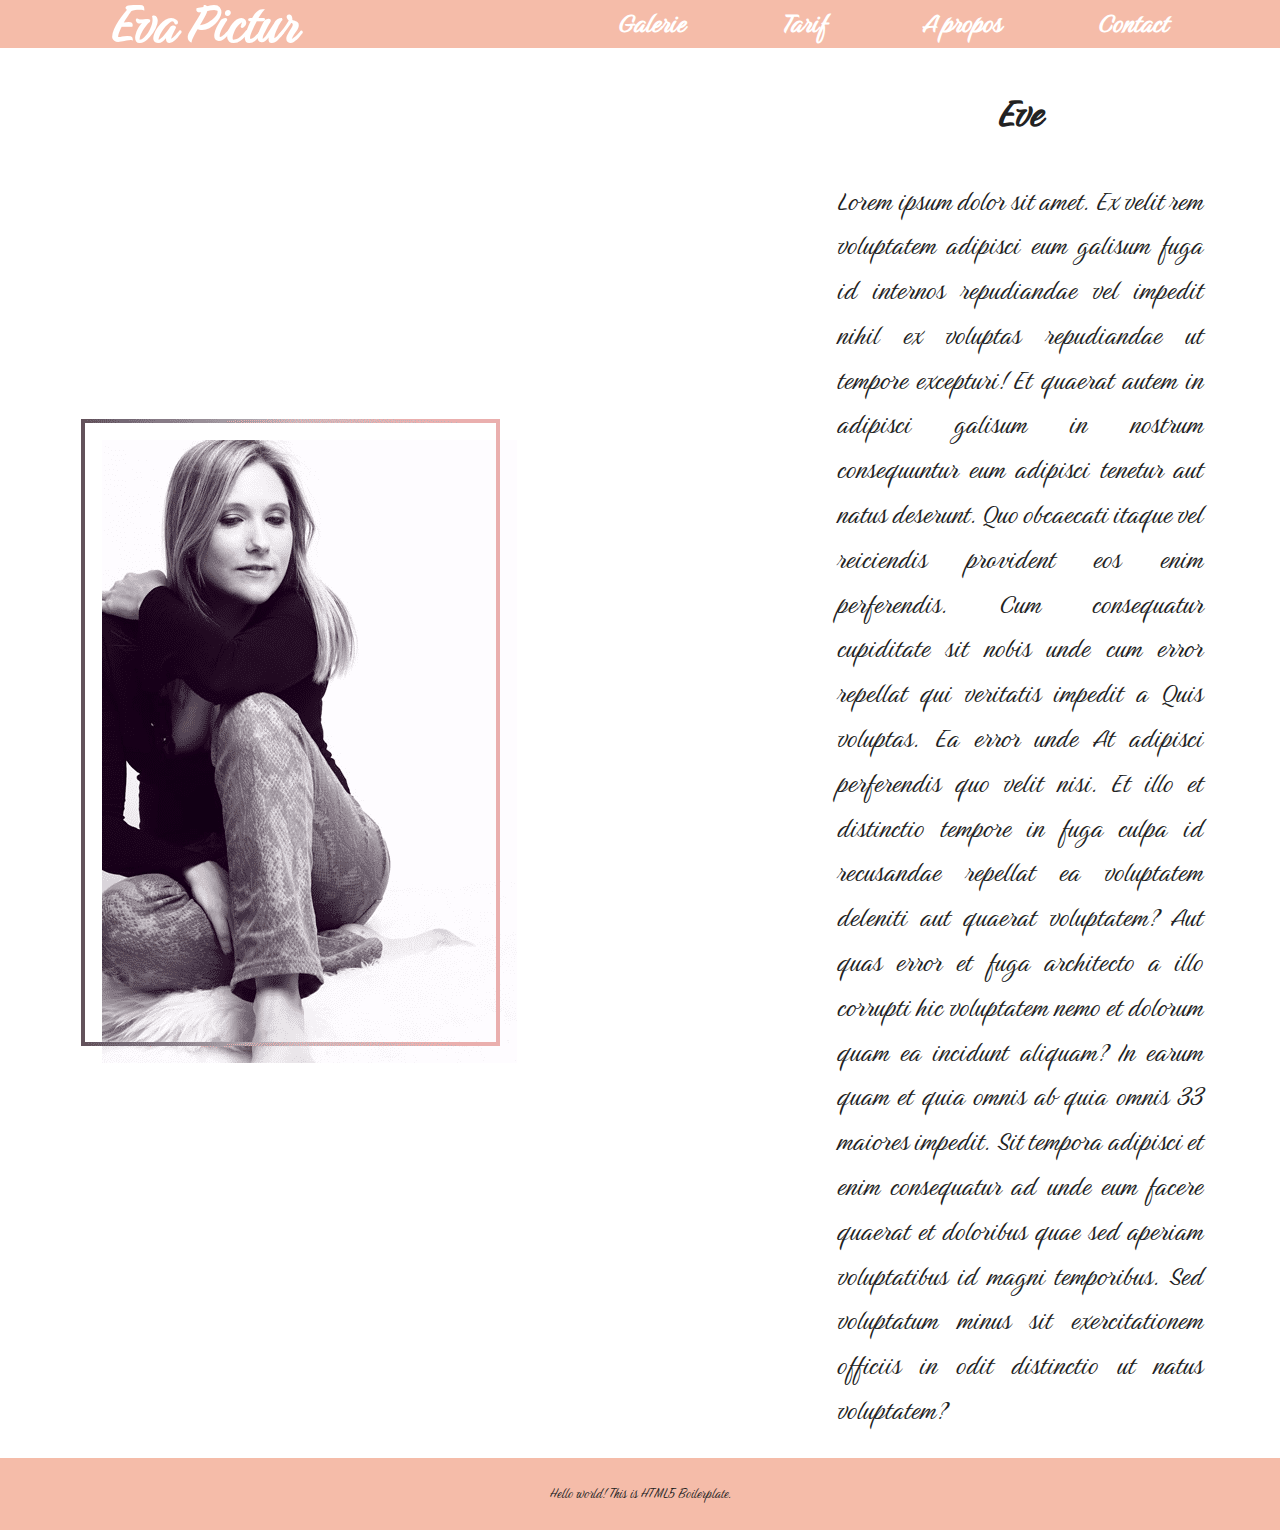
==== a-propos.html @ 452ec741 "maj html et css sur les 5 pages" ====
<!doctype html>
<html class="no-js" lang="">

<head>
  <meta charset="utf-8">
  <title></title>
  <meta name="description" content="">
  <meta name="viewport" content="width=device-width, initial-scale=1">

  <meta property="og:title" content="">
  <meta property="og:type" content="">
  <meta property="og:url" content="">
  <meta property="og:image" content="">

  <link rel="manifest" href="site.webmanifest">
  <link rel="apple-touch-icon" href="icon.png">
  <!-- Place favicon.ico in the root directory -->

  <link rel="stylesheet" href="css/normalize.css">
  <link rel="stylesheet" href="css/main.css">
  <link rel="stylesheet" href="css/style-04.css">

  <meta name="theme-color" content="#fafafa">
  <link rel="preconnect" href="https://fonts.googleapis.com">
  <link rel="preconnect" href="https://fonts.gstatic.com" crossorigin>
  <link href="https://fonts.googleapis.com/css2?family=Birthstone&display=swap" rel="stylesheet">
</head>

<body>
  <header>
    <a class="eva" href="index.html"><h1>Eva Pictur</h1></a>

    <ul class="navbar">
      <li><a href="galerie.html">Galerie</a></li>
      <li><a href="tarif.html">Tarif</a></li>
      <li><a href="a-propos.html">A propos</a></li>
      <li><a href="contact.html">Contact</a></li>
    </ul>

  </header>
  <main>
    <figure>
      <img src="./img/photoprofil.png" alt="photoprofil">
    </figure>
    <article>
      <h1>Eve</h1>
      <p>Lorem ipsum dolor sit amet. Ex velit rem voluptatem adipisci eum galisum fuga id internos repudiandae vel impedit nihil ex voluptas repudiandae ut tempore excepturi! Et quaerat autem in adipisci galisum in nostrum consequuntur eum adipisci tenetur aut natus deserunt. Quo obcaecati itaque vel reiciendis provident eos enim perferendis. Cum consequatur cupiditate sit nobis unde cum error repellat qui veritatis impedit a Quis voluptas.

Ea error unde At adipisci perferendis quo velit nisi. Et illo et distinctio tempore in fuga culpa id recusandae repellat ea voluptatem deleniti aut quaerat voluptatem? Aut quas error et fuga architecto a illo corrupti hic voluptatem nemo et dolorum quam ea incidunt aliquam?

In earum quam et quia omnis ab quia omnis 33 maiores impedit. Sit tempora adipisci et enim consequatur ad unde eum facere quaerat et doloribus quae sed aperiam voluptatibus id magni temporibus. Sed voluptatum minus sit exercitationem officiis in odit distinctio ut natus voluptatem?</p>
    </article>

  </main>
  <footer>
    <p>Hello world! This is HTML5 Boilerplate.</p>
  </footer>

  <!-- Add your site or application content here -->
  
  <script src="js/vendor/modernizr-3.11.2.min.js"></script>
  <script src="js/plugins.js"></script>
  <script src="js/main.js"></script>

  <!-- Google Analytics: change UA-XXXXX-Y to be your site's ID. -->
  <script>
    window.ga = function () { ga.q.push(arguments) }; ga.q = []; ga.l = +new Date;
    ga('create', 'UA-XXXXX-Y', 'auto'); ga('set', 'anonymizeIp', true); ga('set', 'transport', 'beacon'); ga('send', 'pageview')
  </script>
  <script src="https://www.google-analytics.com/analytics.js" async></script>
</body>

</html>
---- css/main.css ----
/*! HTML5 Boilerplate v8.0.0 | MIT License | https://html5boilerplate.com/ */

/* main.css 2.1.0 | MIT License | https://github.com/h5bp/main.css#readme */
/*
 * What follows is the result of much research on cross-browser styling.
 * Credit left inline and big thanks to Nicolas Gallagher, Jonathan Neal,
 * Kroc Camen, and the H5BP dev community and team.
 */

/* ==========================================================================
   Base styles: opinionated defaults
   ========================================================================== */

html {
  color: #222;
  font-size: 1em;
  line-height: 1.4;
}

/*
 * Remove text-shadow in selection highlight:
 * https://twitter.com/miketaylr/status/12228805301
 *
 * Vendor-prefixed and regular ::selection selectors cannot be combined:
 * https://stackoverflow.com/a/16982510/7133471
 *
 * Customize the background color to match your design.
 */

::-moz-selection {
  background: #b3d4fc;
  text-shadow: none;
}

::selection {
  background: #b3d4fc;
  text-shadow: none;
}

/*
 * A better looking default horizontal rule
 */

hr {
  display: block;
  height: 1px;
  border: 0;
  border-top: 1px solid #ccc;
  margin: 1em 0;
  padding: 0;
}

/*
 * Remove the gap between audio, canvas, iframes,
 * images, videos and the bottom of their containers:
 * https://github.com/h5bp/html5-boilerplate/issues/440
 */

audio,
canvas,
iframe,
img,
svg,
video {
  vertical-align: middle;
}

/*
 * Remove default fieldset styles.
 */

fieldset {
  border: 0;
  margin: 0;
  padding: 0;
}

/*
 * Allow only vertical resizing of textareas.
 */

textarea {
  resize: vertical;
}

/* ==========================================================================
   Author's custom styles
   ========================================================================== */

/* ==========================================================================
   Helper classes
   ========================================================================== */

/*
 * Hide visually and from screen readers
 */

.hidden,
[hidden] {
  display: none !important;
}

/*
 * Hide only visually, but have it available for screen readers:
 * https://snook.ca/archives/html_and_css/hiding-content-for-accessibility
 *
 * 1. For long content, line feeds are not interpreted as spaces and small width
 *    causes content to wrap 1 word per line:
 *    https://medium.com/@jessebeach/beware-smushed-off-screen-accessible-text-5952a4c2cbfe
 */

.sr-only {
  border: 0;
  clip: rect(0, 0, 0, 0);
  height: 1px;
  margin: -1px;
  overflow: hidden;
  padding: 0;
  position: absolute;
  white-space: nowrap;
  width: 1px;
  /* 1 */
}

/*
 * Extends the .sr-only class to allow the element
 * to be focusable when navigated to via the keyboard:
 * https://www.drupal.org/node/897638
 */

.sr-only.focusable:active,
.sr-only.focusable:focus {
  clip: auto;
  height: auto;
  margin: 0;
  overflow: visible;
  position: static;
  white-space: inherit;
  width: auto;
}

/*
 * Hide visually and from screen readers, but maintain layout
 */

.invisible {
  visibility: hidden;
}

/*
 * Clearfix: contain floats
 *
 * For modern browsers
 * 1. The space content is one way to avoid an Opera bug when the
 *    `contenteditable` attribute is included anywhere else in the document.
 *    Otherwise it causes space to appear at the top and bottom of elements
 *    that receive the `clearfix` class.
 * 2. The use of `table` rather than `block` is only necessary if using
 *    `:before` to contain the top-margins of child elements.
 */

.clearfix::before,
.clearfix::after {
  content: " ";
  display: table;
}

.clearfix::after {
  clear: both;
}

/* ==========================================================================
   EXAMPLE Media Queries for Responsive Design.
   These examples override the primary ('mobile first') styles.
   Modify as content requires.
   ========================================================================== */

@media only screen and (min-width: 35em) {
  /* Style adjustments for viewports that meet the condition */
}

@media print,
  (-webkit-min-device-pixel-ratio: 1.25),
  (min-resolution: 1.25dppx),
  (min-resolution: 120dpi) {
  /* Style adjustments for high resolution devices */
}

/* ==========================================================================
   Print styles.
   Inlined to avoid the additional HTTP request:
   https://www.phpied.com/delay-loading-your-print-css/
   ========================================================================== */

@media print {
  *,
  *::before,
  *::after {
    background: #fff !important;
    color: #000 !important;
    /* Black prints faster */
    box-shadow: none !important;
    text-shadow: none !important;
  }

  a,
  a:visited {
    text-decoration: underline;
  }

  a[href]::after {
    content: " (" attr(href) ")";
  }

  abbr[title]::after {
    content: " (" attr(title) ")";
  }

  /*
   * Don't show links that are fragment identifiers,
   * or use the `javascript:` pseudo protocol
   */
  a[href^="#"]::after,
  a[href^="javascript:"]::after {
    content: "";
  }

  pre {
    white-space: pre-wrap !important;
  }

  pre,
  blockquote {
    border: 1px solid #999;
    page-break-inside: avoid;
  }

  /*
   * Printing Tables:
   * https://web.archive.org/web/20180815150934/http://css-discuss.incutio.com/wiki/Printing_Tables
   */
  thead {
    display: table-header-group;
  }

  tr,
  img {
    page-break-inside: avoid;
  }

  p,
  h2,
  h3 {
    orphans: 3;
    widows: 3;
  }

  h2,
  h3 {
    page-break-after: avoid;
  }
}
---- css/style-04.css ----
* {
    margin: 0;
    padding: 0%;
    box-sizing: border-box;
    font-family: 'Birthstone', 'cursive';
    scroll-behavior: smooth;
    
}
/****HEADER*****/
header {
    background: #F5BCA9;
    /*position: fixed;*/
    top: 0%;
    left: 0%;
    width: 100%;
    height: 3em;
    display: flex;
    justify-content: space-around;
    align-items: center;
   

}
.eva { 
    color: #fff;
    font-size: 2em;
    text-decoration: none;
}
.navbar {
    display: flex;

}
.navbar li {
    list-style: none;
    
}
.navbar li a {
    font-size: 2em;
    color: #fff;
    text-decoration: none;
    margin-left: 3em;
    font-weight: 700;
}
/****MAIN****/
main {
    width: 100%;
    display: flex;    
   justify-content: space-evenly;
    align-content: center;
    align-items: center;
    margin-bottom:1.5em;
    margin-left: 5em
}
main article  {
    text-align: center;
    width: 50%;  
    margin-left: 20em
}
main article h1 {
    width: 70%;
    font-size: 3em;
}
main article p {
    width: 70%;
    font-size: 2em;
    text-align: justify;
}
/****FOOTER*****/
footer {
    width: 100%;
    background-color: #F5BCA9;
    min-height: 8vh;
    
    align-items: center;
    justify-content: space-evenly;
    display: flex;
}
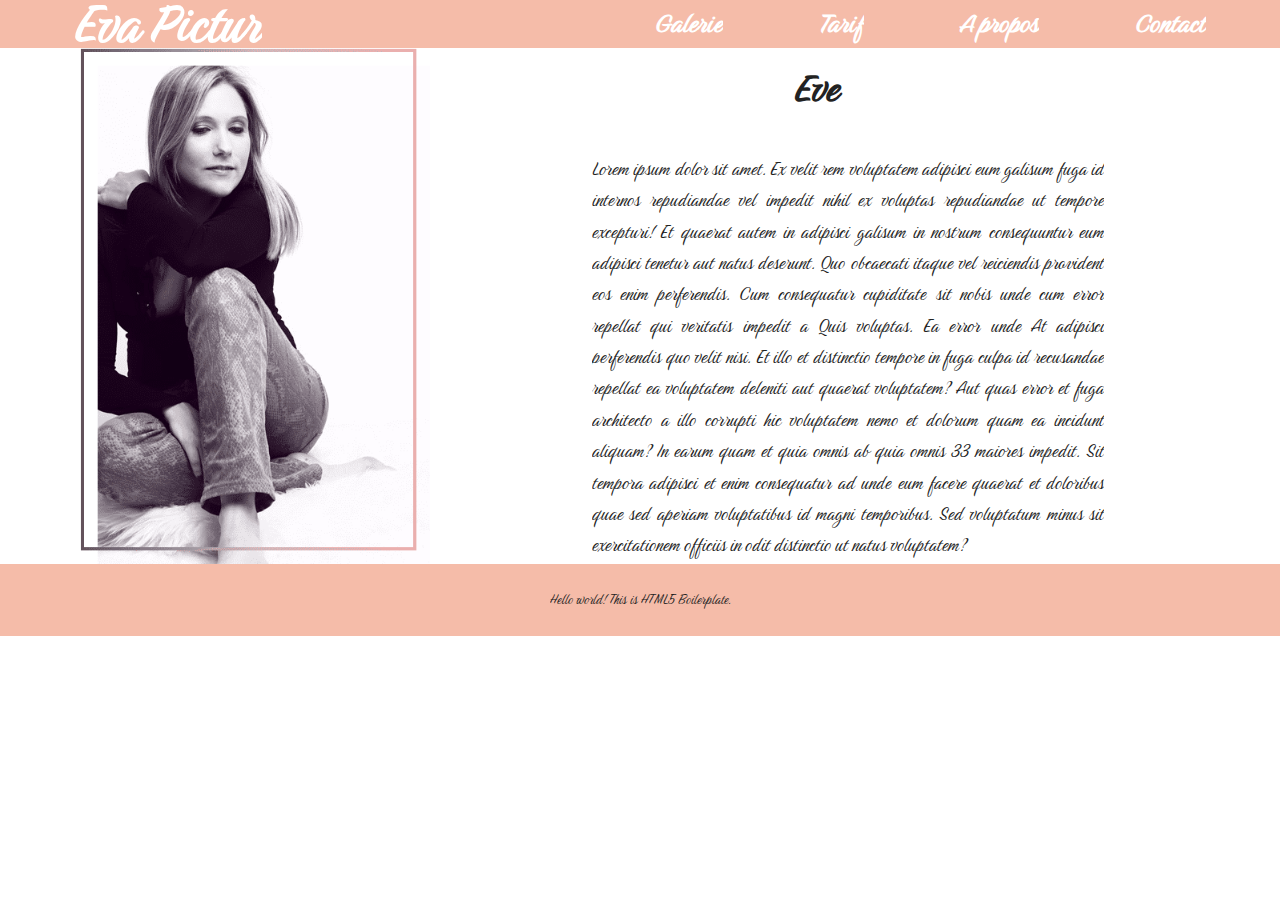
==== commit 151e232b: "maj responsives page a propos ecran max 580px et 991px" ====
--- a/a-propos.html
+++ b/a-propos.html
@@ -29,12 +29,12 @@
 <body>
   <header>
     <a class="eva" href="index.html"><h1>Eva Pictur</h1></a>
-
+    <article class="menuToggle" onclick="toggleMenu();"></article>
     <ul class="navbar">
-      <li><a href="galerie.html">Galerie</a></li>
-      <li><a href="tarif.html">Tarif</a></li>
-      <li><a href="a-propos.html">A propos</a></li>
-      <li><a href="contact.html">Contact</a></li>
+      <li><a href="galerie.html" onclick="toggleMenu();">Galerie</a></li>
+      <li><a href="tarif.html" onclick="toggleMenu();">Tarif</a></li>
+      <li><a href="a-propos.html" onclick="toggleMenu();">A propos</a></li>
+      <li><a href="contact.html"onclick="toggleMenu();">Contact</a></li>
     </ul>
 
   </header>
@@ -62,12 +62,19 @@
   <script src="js/plugins.js"></script>
   <script src="js/main.js"></script>
 
-  <!-- Google Analytics: change UA-XXXXX-Y to be your site's ID. -->
-  <script>
-    window.ga = function () { ga.q.push(arguments) }; ga.q = []; ga.l = +new Date;
-    ga('create', 'UA-XXXXX-Y', 'auto'); ga('set', 'anonymizeIp', true); ga('set', 'transport', 'beacon'); ga('send', 'pageview')
+  <script type="text/javascript">
+    window.addEventListener('scroll', function(){
+        const header =document.querySelector('header');
+        header.classList.toggle("sticky", window.scrollY > 0 );
+    });
+    
+    function toggleMenu(){
+    const tmenuToggle = document.querySelector('.menuToggle');
+    const navbar = document.querySelector('.navbar');
+    navbar.classList.toggle('active');
+    menuToggle.classList.toggle('active');
+  }
   </script>
-  <script src="https://www.google-analytics.com/analytics.js" async></script>
 </body>
 
 </html>
--- a/css/style-04.css
+++ b/css/style-04.css
@@ -1,10 +1,13 @@
-* {
-    margin: 0;
-    padding: 0%;
-    box-sizing: border-box;
-    font-family: 'Birthstone', 'cursive';
-    scroll-behavior: smooth;
-    
+@media(max-width:1920px){
+    * {
+        margin: 0;
+        padding: 0%;
+        box-sizing: border-box;
+        font-family: 'Birthstone', 'cursive';
+        scroll-behavior: smooth; 
+        overflow: hidden;
+         
+    }
 }
 /****HEADER*****/
 header {
@@ -17,8 +20,8 @@
     display: flex;
     justify-content: space-around;
     align-items: center;
-   
-
+    
+    
 }
 .eva { 
     color: #fff;
@@ -27,7 +30,7 @@
 }
 .navbar {
     display: flex;
-
+    
 }
 .navbar li {
     list-style: none;
@@ -44,9 +47,9 @@
 main {
     width: 100%;
     display: flex;    
-   justify-content: space-evenly;
+    justify-content: space-evenly;
     align-content: center;
-    align-items: center;
+   
     margin-bottom:1.5em;
     margin-left: 5em
 }
@@ -74,3 +77,154 @@
     justify-content: space-evenly;
     display: flex;
 }
+
+@media(max-width:1366px){
+    main {
+        width: 100%;    
+        justify-content: space-between;
+        align-content: center;
+        margin-bottom: 0;
+        
+        
+    }
+    main article  {
+        width: 50%;  
+        margin : -2% 10% 1% 0%
+    }
+    main article h1 {
+        width: 70%;
+        font-size: 3em;
+    }
+    main article p {
+        width: 80%;
+        font-size: 145%;
+        text-align: justify;
+    }
+    main img{
+        width: 80%;
+    }
+    
+}
+@media(max-width:1360px){
+    
+    main {
+        width: 100%;    
+        justify-content: space-between;
+        align-content: center;
+        margin-bottom: 0;
+        
+        
+    }
+    main article  {
+        width: 50%;  
+        margin : -2% 10% 0% 0%
+    }
+    main article h1 {
+        width: 70%;
+        font-size: 3em;
+    }
+    main article p {
+        width: 80%;
+        font-size: 140%;
+        text-align: justify;
+    }
+    main img{
+        width: 80%;
+    }
+}
+@media(max-width:991px){
+    
+    header {
+        overflow: visible;
+    }
+    header, 
+    header.sticky{
+        padding: 10px 20px;
+    }
+    
+    header .navbar li{
+        margin-left: 0px;
+    }
+    
+    header .navbar li a {
+        text-decoration: none;
+        color: #fff;
+        font-size: 1.6em;
+        font-weight: 300;
+    }
+    
+    .navbar{
+        display: none;
+    }
+    /*section{
+        padding: 20px;
+    }*/
+    
+    header .navbar.active{
+        width: 100%;
+        height: calc(100% -68px);
+        position: fixed;
+        top: 3em;
+        left:0;
+        display: flex;
+        justify-content: center;
+        flex-direction: column;
+        background:#F5BCA9;
+        align-items: center;
+        z-index: 1;
+    }
+    
+    .menuToggle{
+        position: relative;
+        width: 40px;
+        height: 40px;
+        background-image: url(menu.png);
+        background-repeat: no-repeat;
+        background-position: center;
+        cursor: pointer;
+        background-size: 30px;
+        
+    }
+    
+    .menuToggle.active
+    {
+        background-image: url(./img/close.png);
+        background-size: 25px;
+        background-repeat: no-repeat;
+        background-origin: center;
+    }
+    
+    header.sticky .menuToggle{
+        filter: invert(1);
+        
+    }
+    main {
+        margin: auto;
+        flex-wrap: wrap; 
+        align-items: center;
+        justify-content: space-between;   
+         
+        
+        
+    }
+    main article  {
+        width: 50%;  
+        margin : -2% 10% 1% 0%
+    }
+    main article h1 {
+        width: 70%;
+        font-size: 3em;
+    }
+    main article p {
+        width: 80%;
+        font-size: 145%;
+        text-align: justify;
+    }
+    main img{
+        margin: auto;
+        
+        width: 100%;
+    }
+}
+@media(max-width:580px){
+}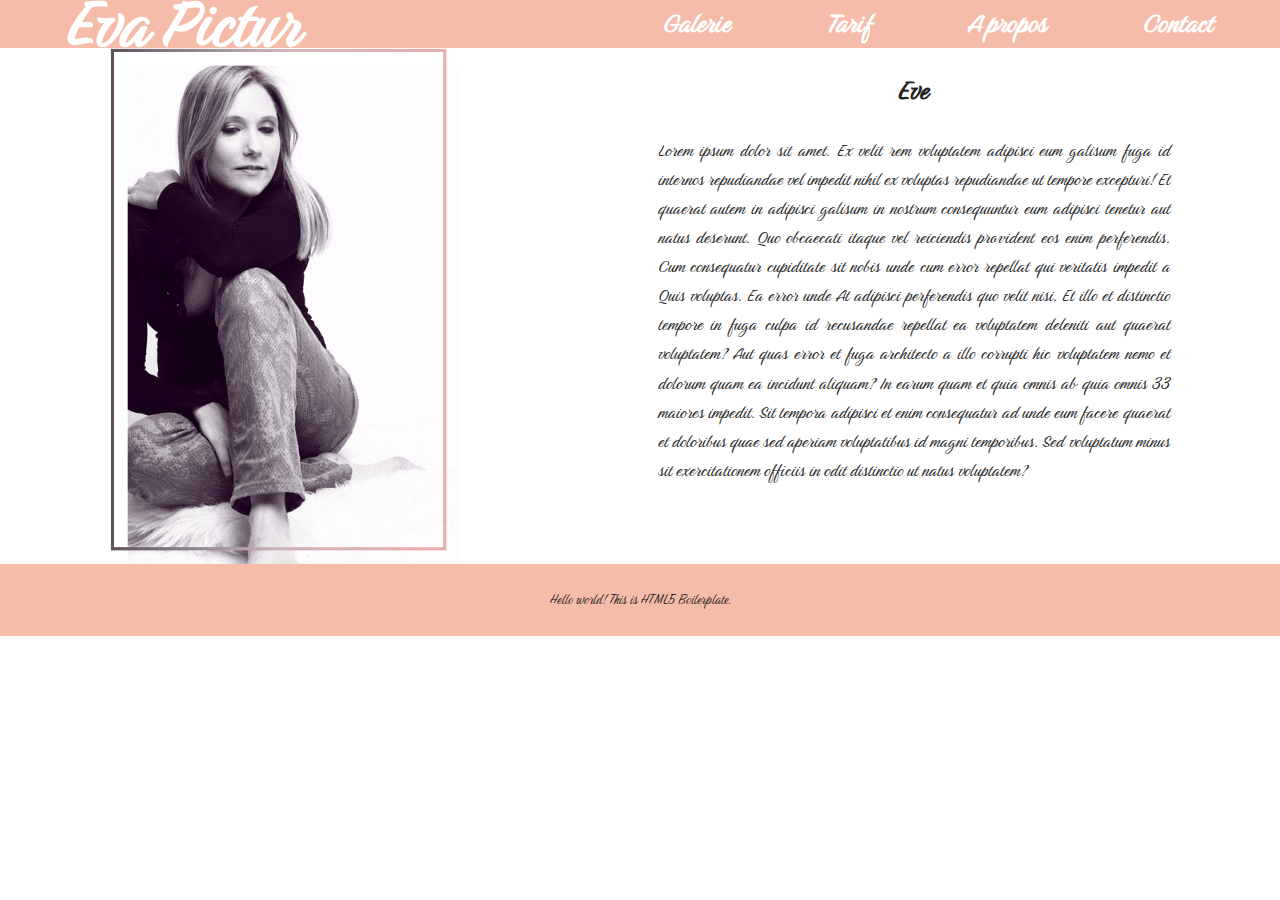
==== commit 7c898312: "maj sous-menu menu galerie" ====
--- a/a-propos.html
+++ b/a-propos.html
@@ -28,15 +28,20 @@
 
 <body>
   <header>
-    <a class="eva" href="index.html"><h1>Eva Pictur</h1></a>
+    <h1 class="eva"><a href="index.html">Eva Pictur</a></h1>
     <article class="menuToggle" onclick="toggleMenu();"></article>
     <ul class="navbar">
-      <li><a href="galerie.html" onclick="toggleMenu();">Galerie</a></li>
-      <li><a href="tarif.html" onclick="toggleMenu();">Tarif</a></li>
-      <li><a href="a-propos.html" onclick="toggleMenu();">A propos</a></li>
-      <li><a href="contact.html"onclick="toggleMenu();">Contact</a></li>
+      <li class="title">
+        <a href="#" onclick="toggleMenu();">Galerie<i class="fa fa-angle-down"></i></a>
+        <ul class="sous-menu">
+          <li><a href="galerie.html" onclick="toggleMenu();">Nouveaux nés</a></li>
+          <li><a href="#" onclick="toggleMenu();">Grossese</a></li>
+        </ul>
+      </li>
+      <li class="title"><a href="tarif.html" onclick="toggleMenu();">Tarif</a></li>
+      <li class="title"><a href="a-propos.html" onclick="toggleMenu();">A propos</a></li>
+      <li class="title"><a href="contact.html"onclick="toggleMenu();">Contact</a></li>
     </ul>
-
   </header>
   <main>
     <figure>
--- a/css/style-04.css
+++ b/css/style-04.css
@@ -5,10 +5,10 @@
         box-sizing: border-box;
         font-family: 'Birthstone', 'cursive';
         scroll-behavior: smooth; 
+    }
+    html {
         overflow: hidden;
-         
-    }
-}
+    }
 /****HEADER*****/
 header {
     background: #F5BCA9;
@@ -23,28 +23,80 @@
     
     
 }
-.eva { 
+.eva a {
     color: #fff;
-    font-size: 2em;
+    font-size: 250%;
     text-decoration: none;
+
 }
 .navbar {
     display: flex;
-    
-}
-.navbar li {
+    position: relative;
+    
+}
+.navbar .title{
+    display: inline-block;
+    position: relative;
     list-style: none;
-    
-}
-.navbar li a {
+    transition: 0.5s;
+    
+}
+.navbar .title a {
     font-size: 2em;
     color: #fff;
     text-decoration: none;
     margin-left: 3em;
     font-weight: 700;
 }
+.navbar .title a:hover {
+    transition: 0.05s;
+    color: #000;
+}
+.navbar .sous-menu {
+    display: block;
+    position: absolute;
+    visibility: hidden;
+    height: 0;
+    top:100%;
+    left : 0;
+    transform: scaleY(0);
+    transform-origin: 50% 0;
+    transition: transform 1s ease;
+    background-color: #F5BCA9;
+    box-shadow: 0 2px 3px rgba(34, 36, 38, .15);
+    border-radius: 0 0 5px 5px;
+    z-index: 1;
+
+    
+}
+.navbar .title:hover .sous-menu {
+      
+    visibility: visible;
+    height: auto;
+    transform: scaleY(1);
+  
+  }
+  .navbar .sous-menu li{
+    text-align: justify;
+    display: inline-block;
+    color: #000;
+    /*width: 150px;*/
+    margin-left: -4em;
+    padding: 5%;
+    transition: 0.2s;
+  } 
+  .navbar .sous-menu li a {
+    text-transform: none;
+    color: #fff;
+    font-weight: normal;
+    font-size: 24px;
+  }
+  .navbar .sous-menu li a:hover {
+      color: #000;
+  }
+}
 /****MAIN****/
-main {
+/*main {
     width: 100%;
     display: flex;    
     justify-content: space-evenly;
@@ -80,59 +132,73 @@
 
 @media(max-width:1366px){
     main {
-        width: 100%;    
-        justify-content: space-between;
-        align-content: center;
-        margin-bottom: 0;
-        
-        
+        display: flex;
+        justify-content: space-evenly;
     }
     main article  {
-        width: 50%;  
-        margin : -2% 10% 1% 0%
+        max-width: 40%;
+
     }
     main article h1 {
-        width: 70%;
-        font-size: 3em;
+        text-align: center;
+  
     }
     main article p {
-        width: 80%;
-        font-size: 145%;
         text-align: justify;
+        font-size: 140%;
+    }
+    main img{
+        width: 82%;
+     
+    }
+    
+}
+@media(max-width:1360px){
+    
+    main {
+        display: flex;
+        justify-content: space-evenly;
+    }
+    main article  {
+        max-width: 40%;
+
+    }
+    main article h1 {
+        text-align: center;
+  
+    }
+    main article p {
+        text-align: justify;
+        font-size: 130%;
     }
     main img{
         width: 80%;
-    }
-    
-}
-@media(max-width:1360px){
-    
+     
+    }
+}
+@media(max-width:991px){
     main {
-        width: 100%;    
-        justify-content: space-between;
-        align-content: center;
-        margin-bottom: 0;
-        
-        
+        display: flex;
+        flex-wrap: wrap;
+        justify-content: space-evenly;
     }
     main article  {
-        width: 50%;  
-        margin : -2% 10% 0% 0%
+        max-width: 90%;
+
     }
     main article h1 {
-        width: 70%;
-        font-size: 3em;
+        text-align: center;
+  
     }
     main article p {
-        width: 80%;
-        font-size: 140%;
         text-align: justify;
+        font-size: 100%;
     }
     main img{
-        width: 80%;
-    }
-}
-@media(max-width:991px){
+        width: 100%;
+        margin: auto;
+     
+    }
     
     header {
         overflow: visible;
@@ -198,33 +264,6 @@
         filter: invert(1);
         
     }
-    main {
-        margin: auto;
-        flex-wrap: wrap; 
-        align-items: center;
-        justify-content: space-between;   
-         
         
-        
-    }
-    main article  {
-        width: 50%;  
-        margin : -2% 10% 1% 0%
-    }
-    main article h1 {
-        width: 70%;
-        font-size: 3em;
-    }
-    main article p {
-        width: 80%;
-        font-size: 145%;
-        text-align: justify;
-    }
-    main img{
-        margin: auto;
-        
-        width: 100%;
-    }
-}
-@media(max-width:580px){
+
 }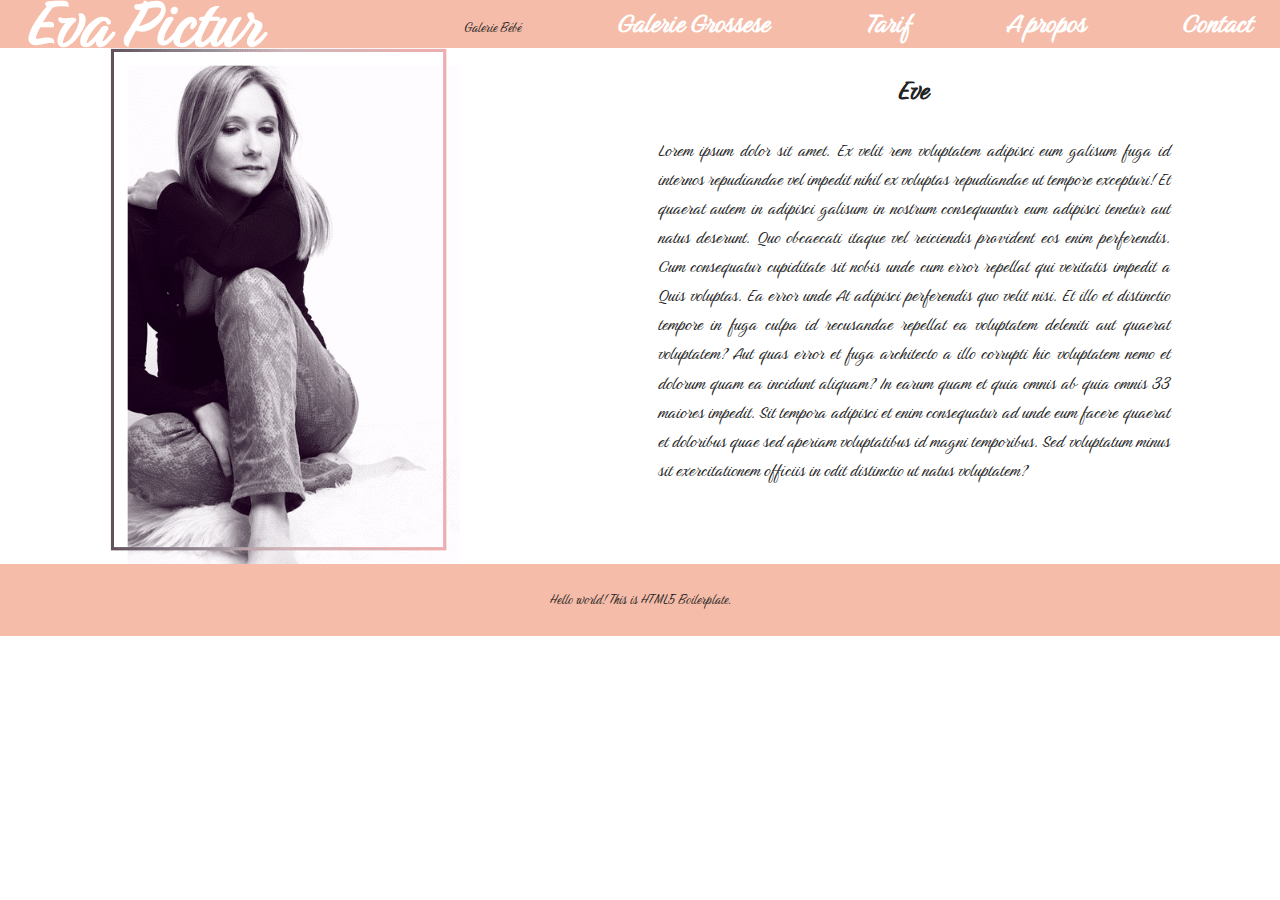
==== commit d1761b37: "maj page grossese" ====
--- a/a-propos.html
+++ b/a-propos.html
@@ -18,7 +18,7 @@
 
   <link rel="stylesheet" href="css/normalize.css">
   <link rel="stylesheet" href="css/main.css">
-  <link rel="stylesheet" href="css/style-04.css">
+  <link rel="stylesheet" href="css/a-propos.css">
 
   <meta name="theme-color" content="#fafafa">
   <link rel="preconnect" href="https://fonts.googleapis.com">
@@ -31,13 +31,8 @@
     <h1 class="eva"><a href="index.html">Eva Pictur</a></h1>
     <article class="menuToggle" onclick="toggleMenu();"></article>
     <ul class="navbar">
-      <li class="title">
-        <a href="#" onclick="toggleMenu();">Galerie<i class="fa fa-angle-down"></i></a>
-        <ul class="sous-menu">
-          <li><a href="galerie.html" onclick="toggleMenu();">Nouveaux nés</a></li>
-          <li><a href="#" onclick="toggleMenu();">Grossese</a></li>
-        </ul>
-      </li>
+      <li class="title"><a href="galerie.html" onclick="toggleMenu();"></a>Galerie Bébé</li>
+      <li class="title"><a href="grossese.html" onclick="toggleMenu();">Galerie Grossese</a></li>
       <li class="title"><a href="tarif.html" onclick="toggleMenu();">Tarif</a></li>
       <li class="title"><a href="a-propos.html" onclick="toggleMenu();">A propos</a></li>
       <li class="title"><a href="contact.html"onclick="toggleMenu();">Contact</a></li>
--- a/css/a-propos.css
+++ b/css/a-propos.css
@@ -0,0 +1,228 @@
+@media(max-width:1920px){
+    * {
+        margin: 0;
+        padding: 0%;
+        box-sizing: border-box;
+        font-family: 'Birthstone', 'cursive';
+        scroll-behavior: smooth; 
+    }
+    html {
+        overflow: hidden;
+    }
+/****HEADER*****/
+header {
+    background: #F5BCA9;
+    /*position: fixed;*/
+    top: 0%;
+    left: 0%;
+    width: 100%;
+    height: 3em;
+    display: flex;
+    justify-content: space-around;
+    align-items: center;
+    
+    
+}
+.eva a {
+    color: #fff;
+    font-size: 250%;
+    text-decoration: none;
+
+}
+.navbar {
+    display: flex;
+    position: relative;
+    
+}
+.navbar .title{
+    display: inline-block;
+    position: relative;
+    list-style: none;
+    transition: 0.5s;
+    
+}
+.navbar .title a {
+    font-size: 2em;
+    color: #fff;
+    text-decoration: none;
+    margin-left: 3em;
+    font-weight: 700;
+}
+.navbar .title a:hover {
+    transition: 0.05s;
+    color: #000;
+}
+
+}
+/****MAIN****/
+/*main {
+    width: 100%;
+    display: flex;    
+    justify-content: space-evenly;
+    align-content: center;
+   
+    margin-bottom:1.5em;
+    margin-left: 5em
+}
+main article  {
+    text-align: center;
+    width: 50%;  
+    margin-left: 20em
+}
+main article h1 {
+    width: 70%;
+    font-size: 3em;
+}
+main article p {
+    width: 70%;
+    font-size: 2em;
+    text-align: justify;
+}
+/****FOOTER*****/
+footer {
+    width: 100%;
+    background-color: #F5BCA9;
+    min-height: 8vh;
+    
+    align-items: center;
+    justify-content: space-evenly;
+    display: flex;
+}
+
+@media(max-width:1366px){
+    main {
+        display: flex;
+        justify-content: space-evenly;
+    }
+    main article  {
+        max-width: 40%;
+
+    }
+    main article h1 {
+        text-align: center;
+  
+    }
+    main article p {
+        text-align: justify;
+        font-size: 140%;
+    }
+    main img{
+        width: 82%;
+     
+    }
+    
+}
+@media(max-width:1360px){
+    
+    main {
+        display: flex;
+        justify-content: space-evenly;
+    }
+    main article  {
+        max-width: 40%;
+
+    }
+    main article h1 {
+        text-align: center;
+  
+    }
+    main article p {
+        text-align: justify;
+        font-size: 130%;
+    }
+    main img{
+        width: 80%;
+     
+    }
+}
+@media(max-width:991px){
+    main {
+        display: flex;
+        flex-wrap: wrap;
+        justify-content: space-evenly;
+    }
+    main article  {
+        max-width: 90%;
+
+    }
+    main article h1 {
+        text-align: center;
+  
+    }
+    main article p {
+        text-align: justify;
+        font-size: 100%;
+    }
+    main img{
+        width: 100%;
+        margin: auto;
+     
+    }
+    
+    header {
+        overflow: visible;
+    }
+    header, 
+    header.sticky{
+        padding: 10px 20px;
+    }
+    
+    header .navbar li{
+        margin-left: 0px;
+    }
+    
+    header .navbar li a {
+        text-decoration: none;
+        color: #fff;
+        font-size: 1.6em;
+        font-weight: 300;
+    }
+    
+    .navbar{
+        display: none;
+    }
+    /*section{
+        padding: 20px;
+    }*/
+    
+    header .navbar.active{
+        width: 100%;
+        height: calc(100% -68px);
+        position: fixed;
+        top: 3em;
+        left:0;
+        display: flex;
+        justify-content: center;
+        flex-direction: column;
+        background:#F5BCA9;
+        align-items: center;
+        z-index: 1;
+    }
+    
+    .menuToggle{
+        position: relative;
+        width: 40px;
+        height: 40px;
+        background-image: url(menu.png);
+        background-repeat: no-repeat;
+        background-position: center;
+        cursor: pointer;
+        background-size: 30px;
+        
+    }
+    
+    .menuToggle.active
+    {
+        background-image: url(./img/close.png);
+        background-size: 25px;
+        background-repeat: no-repeat;
+        background-origin: center;
+    }
+    
+    header.sticky .menuToggle{
+        filter: invert(1);
+        
+    }
+        
+
+}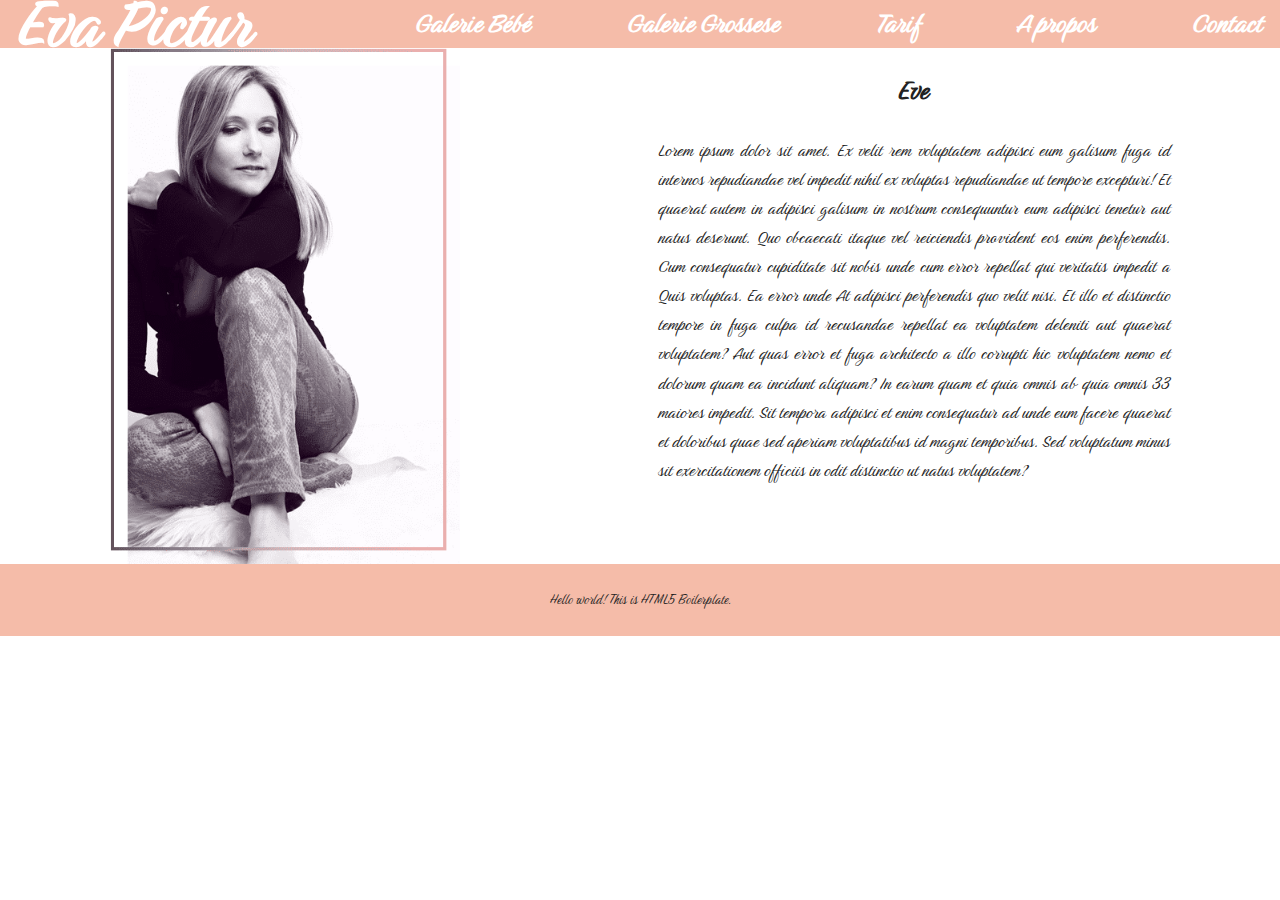
==== commit b5e316b9: "maj page grossese" ====
--- a/a-propos.html
+++ b/a-propos.html
@@ -31,7 +31,7 @@
     <h1 class="eva"><a href="index.html">Eva Pictur</a></h1>
     <article class="menuToggle" onclick="toggleMenu();"></article>
     <ul class="navbar">
-      <li class="title"><a href="galerie.html" onclick="toggleMenu();"></a>Galerie Bébé</li>
+      <li class="title"><a href="galerie.html" onclick="toggleMenu();">Galerie Bébé</a></li>
       <li class="title"><a href="grossese.html" onclick="toggleMenu();">Galerie Grossese</a></li>
       <li class="title"><a href="tarif.html" onclick="toggleMenu();">Tarif</a></li>
       <li class="title"><a href="a-propos.html" onclick="toggleMenu();">A propos</a></li>
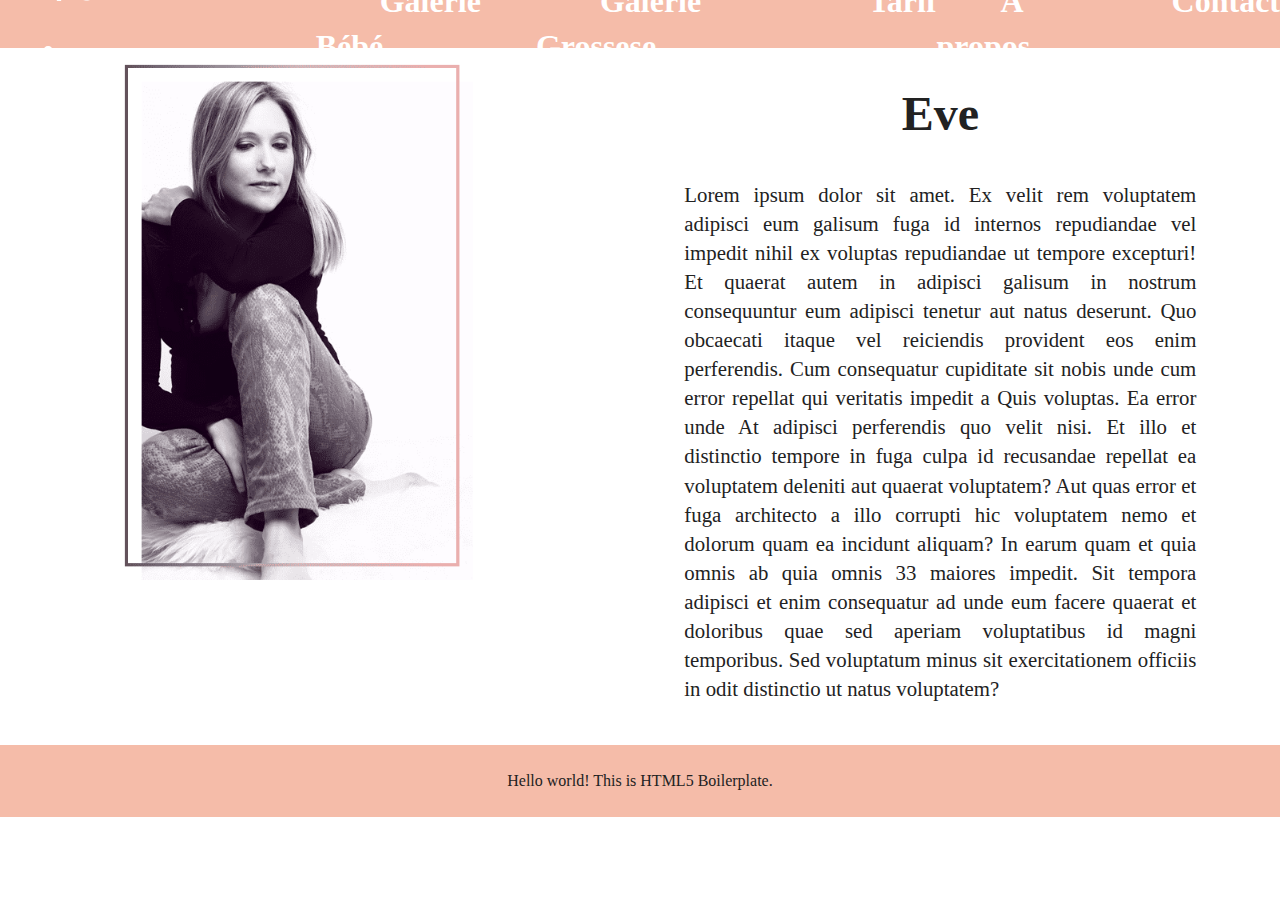
==== commit 462704c7: "maj" ====
--- a/a-propos.html
+++ b/a-propos.html
@@ -35,7 +35,7 @@
       <li class="title"><a href="grossese.html" onclick="toggleMenu();">Galerie Grossese</a></li>
       <li class="title"><a href="tarif.html" onclick="toggleMenu();">Tarif</a></li>
       <li class="title"><a href="a-propos.html" onclick="toggleMenu();">A propos</a></li>
-      <li class="title"><a href="contact.html"onclick="toggleMenu();">Contact</a></li>
+      <li class="title"><a href="contact.html" onclick="toggleMenu();">Contact</a></li>
     </ul>
   </header>
   <main>
@@ -62,7 +62,7 @@
   <script src="js/plugins.js"></script>
   <script src="js/main.js"></script>
 
-  <script type="text/javascript">
+  <script>
     window.addEventListener('scroll', function(){
         const header =document.querySelector('header');
         header.classList.toggle("sticky", window.scrollY > 0 );
--- a/css/a-propos.css
+++ b/css/a-propos.css
@@ -1,4 +1,4 @@
-@media(max-width:1920px){
+@media(max-width:1920px){                    /******               
     * {
         margin: 0;
         padding: 0%;
@@ -52,32 +52,35 @@
     transition: 0.05s;
     color: #000;
 }
-
-}
 /****MAIN****/
-/*main {
+main {
+    display: flex;
+    justify-content: space-evenly;
+    
+}
+main article  {
+    max-width: 40%;
+
+}
+main article h1 {
+    text-align: center;
+    font-size: 500%;
+
+}
+main article p {
+    text-align: justify;
+    font-size: 200%;
+    margin-bottom: 2em;
+}
+main img{
+    margin-top: 5em;
     width: 100%;
-    display: flex;    
-    justify-content: space-evenly;
-    align-content: center;
-   
-    margin-bottom:1.5em;
-    margin-left: 5em
-}
-main article  {
-    text-align: center;
-    width: 50%;  
-    margin-left: 20em
-}
-main article h1 {
-    width: 70%;
-    font-size: 3em;
-}
-main article p {
-    width: 70%;
-    font-size: 2em;
-    text-align: justify;
-}
+ 
+}
+
+}
+
+
 /****FOOTER*****/
 footer {
     width: 100%;
@@ -100,6 +103,7 @@
     }
     main article h1 {
         text-align: center;
+        font-size: 300%;
   
     }
     main article p {
@@ -107,12 +111,26 @@
         font-size: 140%;
     }
     main img{
+        margin-top: 0;
         width: 82%;
      
     }
     
 }
 @media(max-width:1360px){
+    .eva a {
+        color: #fff;
+        font-size: 200%;
+        text-decoration: none;
+    
+    }
+    .navbar .title a {
+        font-size: 2em;
+        color: #fff;
+        text-decoration: none;
+        margin-left: 2em;
+        font-weight: 700;
+    }
     
     main {
         display: flex;
@@ -136,6 +154,12 @@
     }
 }
 @media(max-width:991px){
+    .eva a {
+        color: #fff;
+        font-size: 200%;
+        text-decoration: none;
+    
+    }
     main {
         display: flex;
         flex-wrap: wrap;
@@ -187,7 +211,7 @@
     
     header .navbar.active{
         width: 100%;
-        height: calc(100% -68px);
+        height: calc(100% 50%);
         position: fixed;
         top: 3em;
         left:0;
